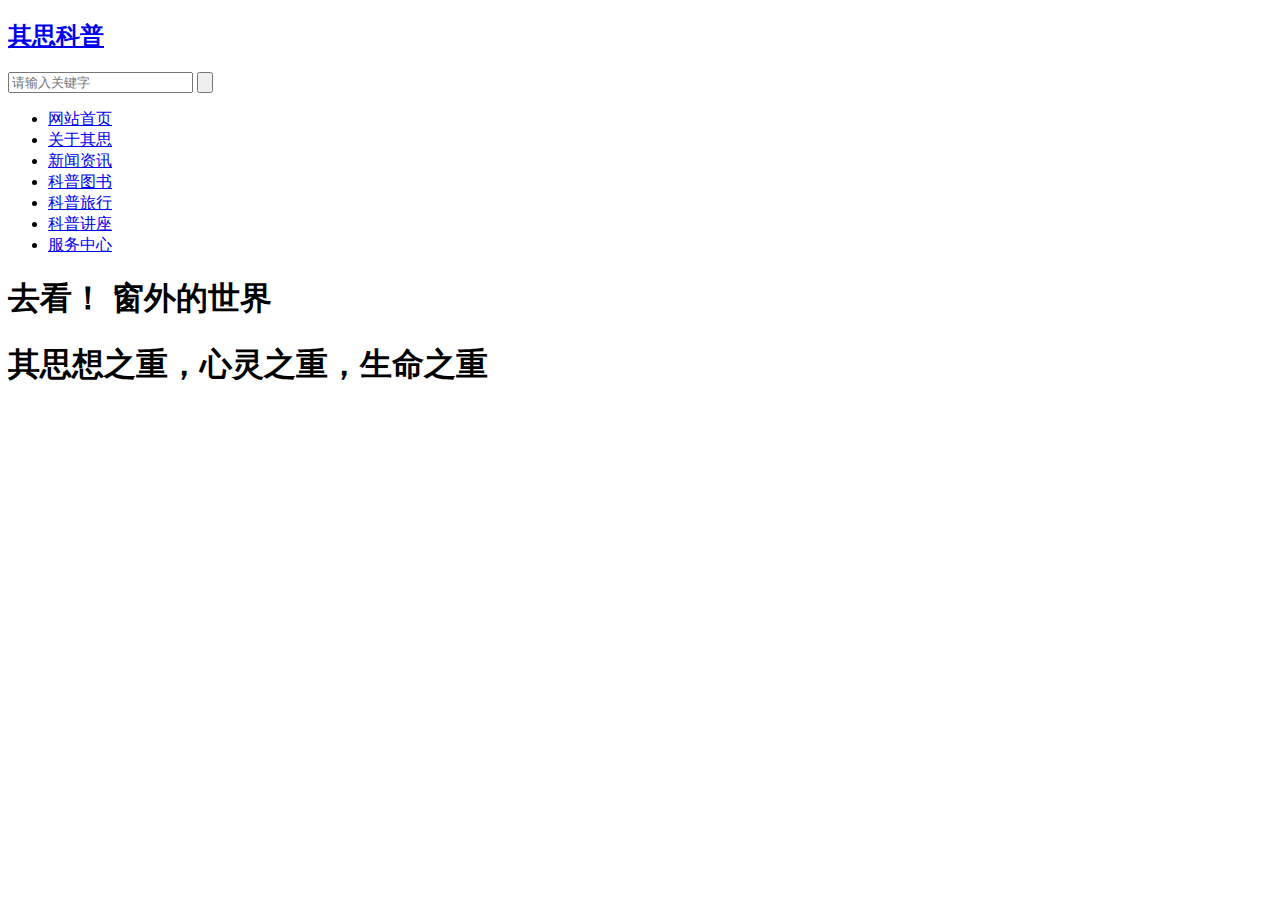
==== html/news.html @ 8fa3cbb0 "Add files via upload" ====
<!DOCTYPE html>
<html lang="en">
<head>
    <meta charset="UTF-8">
    <meta http-equiv="X-UA-Compatible" content="IE=edge">
    <meta name="viewport" content="width=device-width, initial-scale=1.0">
    <link rel="stylesheet" href="../css/base.css">
    <link rel="stylesheet" href="../css/common.css">
    <link rel="stylesheet" href="../css/news.css">
    <title>Document</title>
</head>
<body>
    <div class="header_wrap">
        <!-- 版心 -->
        <div class="top">
        <div class="w" >
        <!-- 上层部分 -->
            <div class="top_bar">
                <!-- logo部分 -->
                <div class="logo">
                    <h2>
                        <a href="#" title="其思">其思科普</a>
                    </h2>
                </div>
                <!-- 搜索框部分 -->
                <div class="search">
                    <input type="search" placeholder="请输入关键字" >
                    <button><img src="../iamges/search.png" alt=""></button>
                </div>
            </div>
        </div>
    </div>
        <!-- 上层部分结束 -->
    <!-- 下半部分     -->
        <div class="bottom w">
    <div class="nav">
        <ul class="list">
            <li class="nav_l"><a href="#">网站首页</a></li>
            <li><a href="#" target="_blank">关于其思</a></li>
            <li><a href="#" target="_blank">新闻资讯</a></li>
            <li><a href="#" target="_blank">科普图书</a></li>
            <li><a href="#" target="_blank">科普旅行</a></li>
            <li><a href="#" target="_blank">科普讲座</a></li>
            <li class="nav_r"><a href="#" target="_blank">服务中心</a></li>
        </ul>
    </div>
    </div>
    <!-- 下半部分结束 -->
    </div>
    <!-- 中心图片部分 -->
    <div class="center_img">
        <div class="w box">
            <h1>去看！ 窗外的世界</h1>
            <h1>其思想之重，心灵之重，生命之重</h1>
        </div>
    </div>
    <!-- 中心图片结束 -->
    <!-- 主体部分 -->
    <div class="news_main">
        <!-- 导航部分 -->
        <div class="news_nav">
             
        </div>
        <!-- 导航结束 -->
        <!-- 新闻部份 -->
        <div>
            <!-- 左半部分 -->
            <div></div>
            <!-- 右半部分 -->
            <div></div>
        </div>
    </div>
</body>
</html>
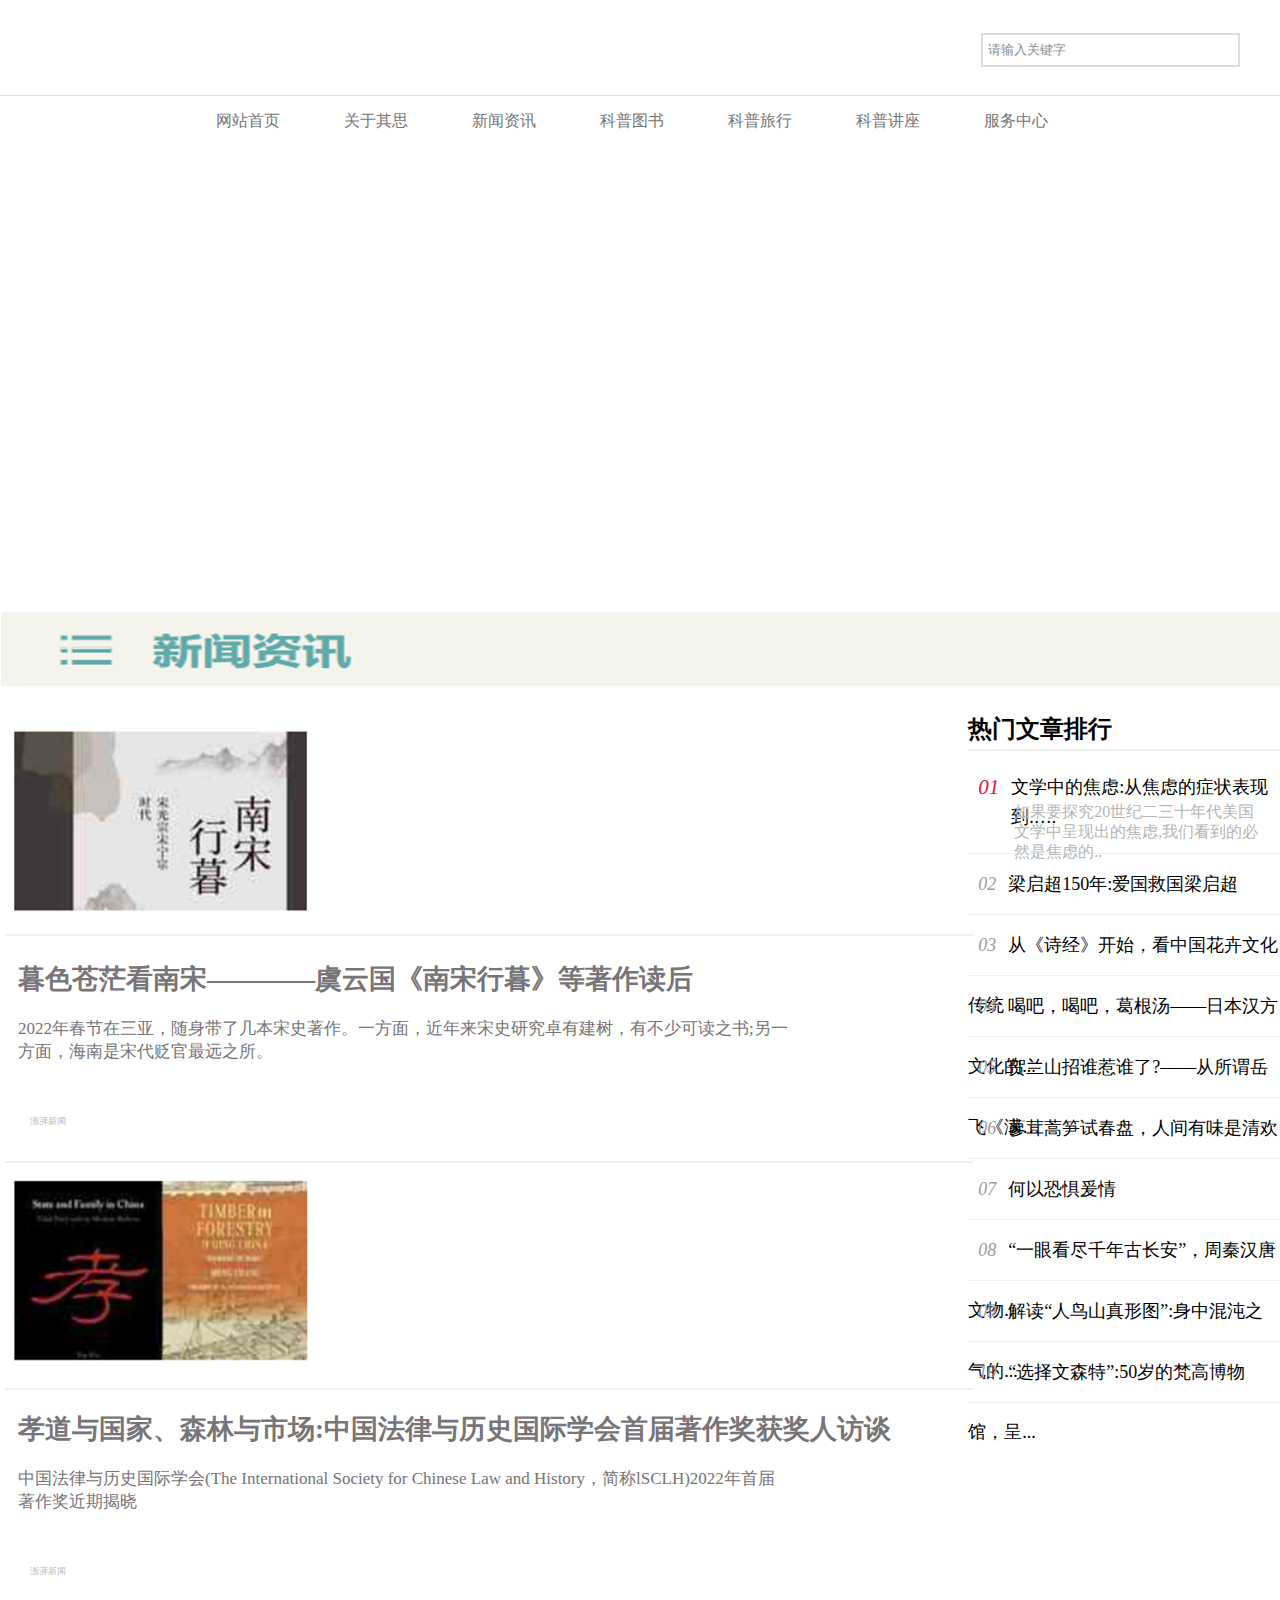
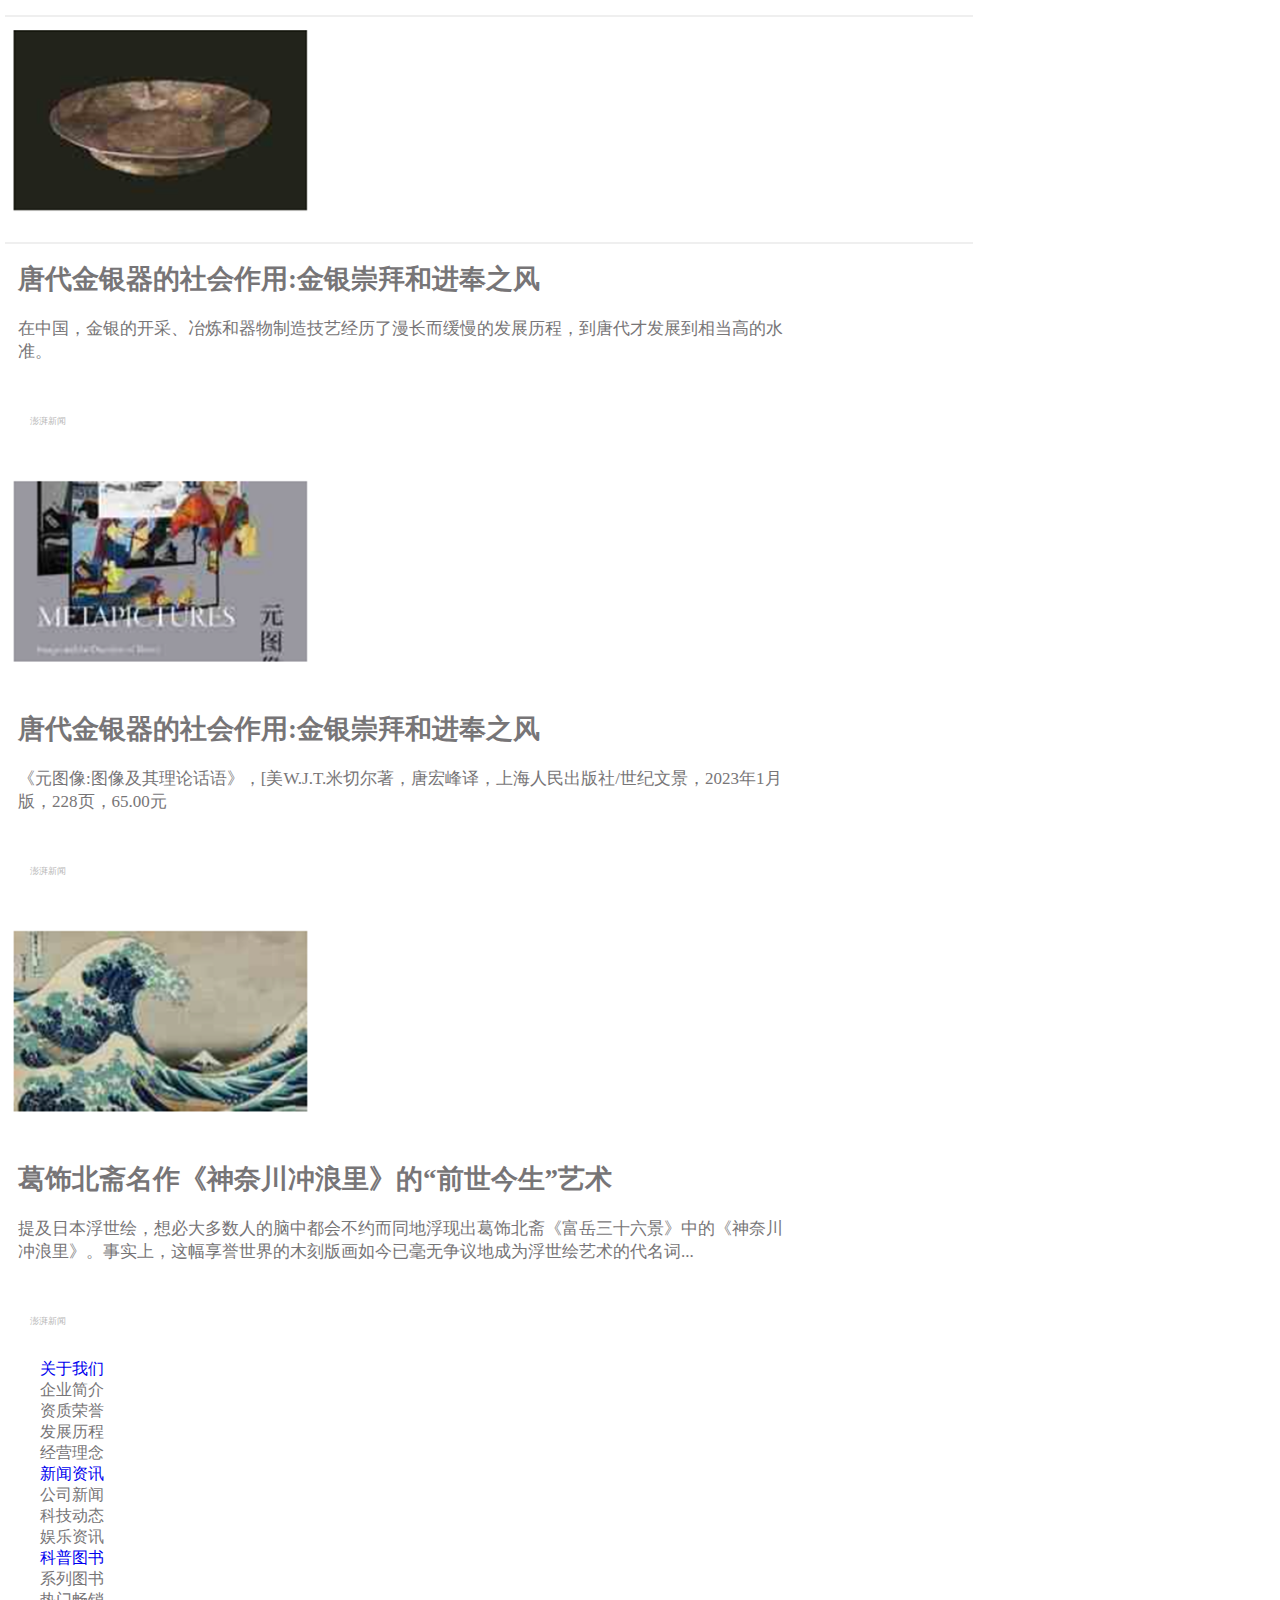
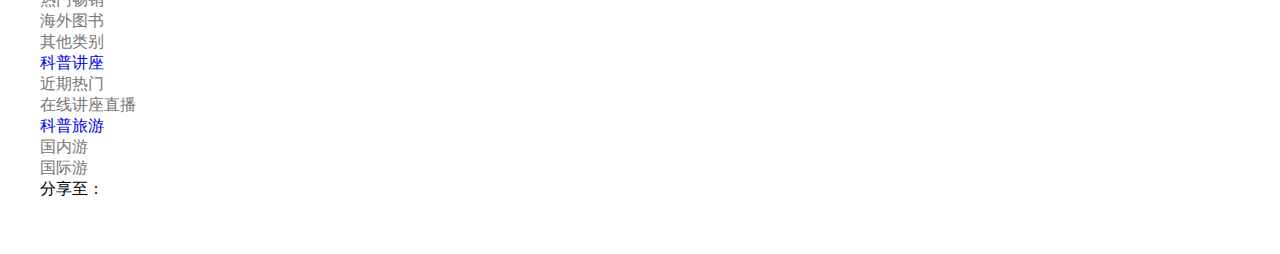
==== commit 2473b861: "Add files via upload" ====
--- a/html/news.html
+++ b/html/news.html
@@ -4,6 +4,7 @@
     <meta charset="UTF-8">
     <meta http-equiv="X-UA-Compatible" content="IE=edge">
     <meta name="viewport" content="width=device-width, initial-scale=1.0">
+    <link rel="shortcut icon" href="../favicon.ico" />
     <link rel="stylesheet" href="../css/base.css">
     <link rel="stylesheet" href="../css/common.css">
     <link rel="stylesheet" href="../css/news.css">
@@ -12,20 +13,20 @@
 <body>
     <div class="header_wrap">
         <!-- 版心 -->
-        <div class="top">
+        <div class="top t_logos">
         <div class="w" >
         <!-- 上层部分 -->
             <div class="top_bar">
                 <!-- logo部分 -->
-                <div class="logo">
+                <div class="n_logo logo">
                     <h2>
                         <a href="#" title="其思">其思科普</a>
                     </h2>
                 </div>
                 <!-- 搜索框部分 -->
-                <div class="search">
+                <div class="search n_serach">
                     <input type="search" placeholder="请输入关键字" >
-                    <button><img src="../iamges/search.png" alt=""></button>
+                    <button><img src="../images/index_images/search.png" alt=""></button>
                 </div>
             </div>
         </div>
@@ -59,16 +60,285 @@
     <div class="news_main">
         <!-- 导航部分 -->
         <div class="news_nav">
-             
         </div>
         <!-- 导航结束 -->
         <!-- 新闻部份 -->
-        <div>
+        <div class="news_content">
             <!-- 左半部分 -->
-            <div></div>
+            <div class="news_content_left">  
+                <ul>
+                    <li>
+                        <div class="news_content_left_li_l first">
+                        </div>
+                        <div class="news_content_left_li_r">
+                            <div class="top_title">
+                                <a href="#" target="_blank"><i>暮色苍茫看南宋————虞云国《南宋行暮》等著作读后</i></a>
+                            </div>
+                            <div class="middle_text">
+                               <a href="#" target="_blank"><i>2022年春节在三亚，随身带了几本宋史著作。一方面，近年来宋史研究卓有建树，有不少可读之书;另一方面，海南是宋代贬官最远之所。</i></a> 
+                            </div>
+                            <div class="bottom_footer"> 
+                                <div class="bottom_footer_l">澎湃新闻</div>
+                                <div class="bottom_footer_r"></div>
+                            </div>
+                        </div>
+                    </li>
+                    <li>
+                        <div class="news_content_left_li_l second">
+                        </div>
+                        <div class="news_content_left_li_r">
+                            <div class="top_title">
+                                <a href="#" target="_blank"><i>孝道与国家、森林与市场:中国法律与历史国际学会首届著作奖获奖人访谈</i></a>
+                            </div>
+                            <div class="middle_text">
+                               <a href="#" target="_blank"><i>中国法律与历史国际学会(The International Society for Chinese Law and History，简称lSCLH)2022年首届著作奖近期揭晓</i></a> 
+                            </div>
+                            <div class="bottom_footer"> 
+                                <div class="bottom_footer_l">澎湃新闻</div>
+                                <div class="bottom_footer_r"></div>
+                            </div>
+                        </div>
+                    </li>
+                    <li>
+                        <div class="news_content_left_li_l third">
+                        </div>
+                        <div class="news_content_left_li_r">
+                            <div class="top_title">
+                                <a href="#" target="_blank"><i>唐代金银器的社会作用:金银崇拜和进奉之风</i></a> 
+                            </div>
+                            <div class="middle_text">
+                               <a href="#" target="_blank"><i>在中国，金银的开采、冶炼和器物制造技艺经历了漫长而缓慢的发展历程，到唐代才发展到相当高的水准。</i></a> 
+                            </div>
+                            <div class="bottom_footer"> 
+                                <div class="bottom_footer_l">澎湃新闻</div>
+                                <div class="bottom_footer_r"></div>
+                            </div>
+                        </div>
+                    </li>
+                    <li>
+                        <div class="news_content_left_li_l fouth">
+                        </div>
+                        <div class="news_content_left_li_r">
+                            <div class="top_title">
+                                <a href="#" target="_blank"><i>唐代金银器的社会作用:金银崇拜和进奉之风</i></a>
+                            </div>
+                            <div class="middle_text">
+                               <a href="#" target="_blank"><i>《元图像:图像及其理论话语》，[美W.J.T.米切尔著，唐宏峰译，上海人民出版社/世纪文景，2023年1月版，228页，65.00元</i></a> 
+                            </div>
+                            <div class="bottom_footer"> 
+                                <div class="bottom_footer_l">澎湃新闻</div>
+                                <div class="bottom_footer_r"></div>
+                            </div>
+                        </div>
+                    </li>
+                    <li>
+                        <div class="news_content_left_li_l fifth">
+                        </div>
+                        <div class="news_content_left_li_r">
+                            <div class="top_title">
+                                <a href="#" target="_blank"><i>葛饰北斋名作《神奈川冲浪里》的“前世今生”艺术</i></a>
+                            </div>
+                            <div class="middle_text">
+                               <a href="#" target="_blank"><i>提及日本浮世绘，想必大多数人的脑中都会不约而同地浮现出葛饰北斋《富岳三十六景》中的《神奈川冲浪里》。事实上，这幅享誉世界的木刻版画如今已毫无争议地成为浮世绘艺术的代名词...</i></a> 
+                            </div>
+                            <div class="bottom_footer"> 
+                                <div class="bottom_footer_l">澎湃新闻</div>
+                                <div class="bottom_footer_r"></div>
+                            </div>
+                        </div>
+                    </li>
+                </ul>
+            </div>
             <!-- 右半部分 -->
-            <div></div>
-        </div>
+            <div class="news_content_right">
+                <div class="news_content_right_top">
+                    <i>热门文章排行</i>
+                </div>
+                <div class="news_content_right_bot">
+                    <li class="first">
+                        <div class="title1 ">
+                            <div class="number hot">
+                                <i>01</i>
+                            </div>
+                            <i>文学中的焦虑:从焦虑的症状表现到.….</i>
+                        </div>
+                        <div class="text">
+                            <i>如果要探究20世纪二三十年代美国文学中呈现出的焦虑,我们看到的必然是焦虑的..</i>
+                        </div>
+                    </li>
+                    <li>
+                        <div class="title">
+                            <div class="number">
+                                <i>02</i>
+                            </div>
+                            <i>梁启超150年:爱国救国梁启超</i>
+                        </div>
+                    </li>
+                    <li>
+                        <div class="title">
+                            <div class="number">
+                                <i>03</i>
+                            </div>
+                            <i>从《诗经》开始，看中国花卉文化传统</i>
+                        </div>
+                    </li>
+                    <li><div class="title">
+                        <div class="number">
+                            <i>04</i>
+                        </div>
+                        <i>喝吧，喝吧，葛根汤——日本汉方文化的...</i>
+                    </div>
+                </li>
+                    <li>
+                        <div class="title">
+                            <div class="number">
+                                <i>05</i>
+                            </div>
+                            <i>贺兰山招谁惹谁了?——从所谓岳飞《满…</i>
+                        </div>
+                    </li>
+                    <li>
+                        <div class="title">
+                            <div class="number">
+                                <i>06</i>
+                            </div>
+                            <i>蓼茸蒿笋试春盘，人间有味是清欢</i>
+                        </div>
+                    </li>
+                    <li>
+                        <div class="title">
+                            <div class="number">
+                                <i>07</i>
+                            </div>
+                            <i>何以恐惧爰情</i>
+                        </div>
+                    </li>
+                    <li>
+                        <div class="title">
+                            <div class="number">
+                                <i>08</i>
+                            </div>
+                            <i>“一眼看尽千年古长安”，周秦汉唐文物..</i>
+                        </div>
+                    </li>
+                    <li>
+                        <div class="title">
+                            <div class="number">
+                                <i>09</i>
+                            </div>
+                            <i>解读“人鸟山真形图”:身中混沌之气的...</i>
+                        </div>
+                    </li>
+                    <li>
+                        <div class="title">
+                            <div class="number">
+                                <i>10</i>
+                            </div>
+                            <i>“选择文森特”:50岁的梵高博物馆，呈...</i>
+                        </div>
+                    </li>
+                </div>
+            </div>
+        </div>
+        <!-- 新闻部分结束 -->
+        <!-- 底层部分 -->
+        <div class="m_b_bottom">
+            <div class="circle">
+            </div>
+</div>
+<div class="line"></div>
+<div class="footer">  
+    <div class="footer_m w">
+        <!-- 左半部分 -->
+        <div class="footer_m_l">
+        <div class="footer_c">
+            <div class="m_l_tit">
+                <a href="#" target="_blank"><i>关于我们</i></a>
+            </div>
+            <div class="m_l_content">
+                <li><a href="#" target="_blank">企业简介</a></li>
+                <li><a href="#" target="_blank">资质荣誉</a></li>
+                <li><a href="#" target="_blank">发展历程</a></li>
+                <li><a href="#" target="_blank">经营理念</a></li>
+            </div>
+        </div>
+
+        <div class="footer_c">
+            <div class="m_l_tit">
+                <a href="#" target="_blank"><i>新闻资讯</i></a>
+            </div>
+            <div class="m_l_content">
+                <li><a href="#" target="_blank">公司新闻</a></li>
+                <li><a href="#" target="_blank">科技动态</a></li>
+                <li><a href="#" target="_blank">娱乐资讯</a></li>
+            </div>
+        </div>
+
+        <div class="footer_c">
+            <div class="m_l_tit">
+                <a href="#" target="_blank"><i>科普图书</i></a>
+            </div>
+            <div class="m_l_content">
+                <li><a href="#" target="_blank">系列图书</a></li>
+                <li><a href="#" target="_blank">热门畅销</a></li>
+                <li><a href="#" target="_blank">海外图书</a></li>
+                <li><a href="#" target="_blank">其他类别</a></li>
+            </div>
+        </div>
+
+        <div class="footer_c">
+            <div class="m_l_tit">
+                <a href="#" target="_blank"><i>科普讲座</i></a>
+            </div>
+            <div class="m_l_content">
+                <li><a href="#" target="_blank">近期热门</a></li>
+                <li><a href="#" target="_blank">在线讲座直播</a></li>
+            </div>
+        </div>
+
+        <div class="footer_c">
+            <div class="m_l_tit">
+                <a href="#" target="_blank"><i>科普旅游</i></a>
+            </div>
+            <div class="m_l_content">
+                <li><a href="#" target="_blank">国内游</a></li>
+                <li><a href="#" target="_blank">国际游</a></li>
+            </div>
+        </div>
+        </div>
+        <!-- 左半部分结束 -->
+        <div class="footer_m_r">
+            <div class="footer_m_r_top">
+                <div class="left">
+                </div>
+                <div class="right">
+                    <div class="r_top"></div>
+                    <div class="r_bot"></div>
+                </div>
+            </div>
+            <div class="footer_m_r_bot">
+                <div class="left">
+                    <i>分享至：</i>
+                </div>
+                <div class="right">
+                    <div class="img">
+                        <a href="#" target="_blank"><img src="../images/index_images/qq.png" alt=""></a>
+                    </div>
+                    <div class="img">
+                        <a href="#" target="_blank">
+                            <img src="../images/index_images/wx.png" alt="">
+                        </a>
+                    </div>
+                    <div class="img">
+                        <a href="#" target="_blank">
+                            <img src="../images/index_images/wb.png" alt="">
+                        </a>
+                    </div>
+                </div>
+            </div>
+        </div>
+    </div>
+</div>
     </div>
 </body>
 </html>--- a/css/base.css
+++ b/css/base.css
@@ -0,0 +1,66 @@
+a, address, b, big, blockquote, body, center, cite, code, dd, del, div, dl, dt, em, fieldset, font, form, h1, h2, h3, h4, h5, h6, html, i, iframe, img, ins, label, legend, li, ol, p, pre, small, span, strong, u, ul, var {
+    margin: 0;
+    padding: 0
+}
+
+
+
+hr {
+    -moz-box-sizing: content-box;
+    box-sizing: content-box;
+    height: 0
+}
+
+a{
+    text-decoration: none;
+}
+button,
+input{
+    font-family: Microsoft Yahei;
+    border: 0;
+    outline: none;
+}
+
+ol, ul,li{
+    list-style: none
+}
+
+img {
+    border: 0;
+    vertical-align: middle
+}
+
+em, i, u {
+    font-style: normal
+}
+
+.fl {
+    float: left
+}
+
+.fr {
+    float: right
+}
+
+
+
+.clear, .clr {
+    display: block;
+    overflow: hidden;
+    clear: both;
+    height: 0;
+    line-height: 0;
+    font-size: 0
+}
+
+.clearfix:after {
+    content: ".";
+    display: block;
+    height: 0;
+    clear: both;
+    visibility: hidden
+}
+
+.clearfix {
+    *zoom: 1
+}--- a/css/common.css
+++ b/css/common.css
@@ -0,0 +1,115 @@
+/* 版心*/
+.w{
+    width: 1200px;
+    margin: 0 auto;
+}
+.header_wrap{
+    height: 139px;
+}
+.top{
+    height: 95px;
+    width: 100%;
+    border-bottom: 1px solid #dddddd;
+}
+.top_bar{
+    position: relative;
+    height: 95px;
+}
+.top_bar .logo{
+    position: absolute;
+    width: 152px; 
+    height: 95px;
+    left:23px;
+}
+.logo a{
+    display:block;
+    width: 152px; 
+    height: 95px;
+    background: url(../iamges/logo.png);
+    font-size: 0px;
+}
+.top_bar .search{
+    position: absolute;
+    top:33px;
+    right: 0px;
+    bottom: 33px;
+    width: 255px;
+    height: 30px;
+    border:2px solid #dddddd;
+}
+.search input{
+    float: left;
+ height: 30px;
+ width: 225px;
+ color: black;
+ padding-left: 5px;
+}
+input::placeholder{
+    color: #909191;
+}
+.search button {
+    /* display: inline-block; */
+    float: left;
+    width: 30px;
+    height: 30px;
+    padding: 0;
+    background-color: #fff;
+}
+/* 版心下半部分 */
+.header_wrap .bottom{
+height: 45px;
+overflow: hidden;
+}
+.bottom .nav{
+    width: 848px;
+    height: 45px;
+    margin: auto;
+    margin-top: 15px;
+}
+
+
+.list li{
+    display: inline-block;
+    padding:0px 30px;
+}
+.list .nav_l{
+    padding-left: 0px;
+}
+.nav .list .nav_r{
+    padding-right: 0px;
+}
+li a{
+    color: #777577;
+}
+
+/* 中心图片 */
+.center_img{
+    width: 100%;
+    height: 470px;
+    background-image: url(../iamges/imgs.png) ;
+    background-repeat: no-repeat;
+    background-size: cover;
+    background-position: center;
+}
+.box {
+    width: 1200px;
+    height: 470px;
+    display: flex;
+    justify-content: center;
+    align-items: center;
+    position: relative;
+  }
+  
+  h1 {
+    position: absolute;
+    top: 50%;
+    left: 50%;
+    transform: translate(-50%, -50%);
+    text-align: center;
+    margin: 0;
+    color: #fff;
+  }
+  
+  h1:first-child {
+    margin-top: -55px;
+  }
--- a/css/news.css
+++ b/css/news.css
@@ -0,0 +1,183 @@
+
+.news_main{
+    width: 100%;
+    background-color: #fff;
+}
+.news_main .news_nav{
+    width: 100%;
+    height: 100px;
+    background-image: url(../news_images/news_require.png);
+    background-position: 1px -9px;
+    background-repeat: no-repeat;
+    background-size: 1720px 98px;
+}
+/* 文章部分 */
+.news_content{
+    width: 100%;
+    display: flex;
+    justify-content: space-between;
+}
+.news_content_left{
+    width: 1242px;
+    height: 100%;
+}
+.news_content_left li{
+    width: 100%;
+    height: 225px;
+    margin-left: 5px;
+    border-bottom: 2px solid #efefef;
+}
+.news_content_left_li_l{
+    float: left;;
+    width: 311px;
+    height: 100%;
+}
+.news_content_left .first{
+    background-image: url(../news_images/news_1.png);
+    background-repeat: no-repeat;
+    background-position: center;
+    background-size: 95% 81%;
+}
+.news_content_left .second{
+    background-image: url(../news_images/news_2.png);
+    background-repeat: no-repeat;
+    background-position: center;
+    background-size: 95% 81%;
+}
+.news_content_left .third{
+    background-image: url(../news_images/news_3.png);
+    background-repeat: no-repeat;
+    background-position: center;
+    background-size: 95% 81%;
+}
+
+.news_content_left .fouth{
+    background-image: url(../news_images/news_4.png);
+    background-repeat: no-repeat;
+    background-position: center;
+    background-size: 95% 81%;
+}
+
+.news_content_left .fifth{
+    background-image: url(../news_images/news_5.png);
+    background-repeat: no-repeat;
+    background-position: center;
+    background-size: 95% 81%;
+}
+
+.news_content_left_li_r{
+    float: left;
+    margin-left: 13px;
+    width: 905px;
+    height: 100%;
+}
+.news_content_left_li_r .top_title{
+    position: relative;
+    width: 900px;
+    height: 41px;
+    margin-top: 25px;
+    line-height: 41px;
+    font-size: 27px;
+    font-weight: 800;
+}
+.news_content_left_li_r .middle_text{
+    width: 770px;
+    height: 53px;
+    margin-top: 17px;
+    font-size: 17px;
+    color: #b5b5b5;
+}
+.news_content_left_li_r .bottom_footer{
+    display: flex;
+    align-items: center;
+    justify-content: space-between;
+    text-align: center;
+    line-height: 20px;
+    font-size: 9px;
+    width: 100%;
+    height: 32px;
+    margin-top: 35px;
+    color: #b8b8b8;  
+}
+.bottom_footer_l{
+    width: 60px;
+    height: 20px;
+}
+.bottom_footer_r{
+    width: 70px;
+    height: 20px;
+}
+/* 文章右半部分 */
+.news_content_right{
+    width: 400px;
+    height: 1000px;
+}
+.news_content_right_top{
+    height: 40px;
+    width: 100%;
+    font-size: 24px;
+    font-weight: 600;
+    line-height: 40px;
+    border-bottom: 2px solid #efefef;
+}
+.news_content_right_bot{
+    width: 100%;
+    height: 860px;
+    margin-top: 30px;
+}
+
+.news_content_right_bot li{
+    width: 100%;
+    height: 60px;
+    border-bottom: 1px solid #efefef;
+}
+
+.news_content_right_bot .first{
+    position: relative;
+    width: 100%;
+    height: 72px;
+    border-bottom: 1px solid #efefef;
+}
+
+.news_content_right_bot .title{
+    float: left;
+    width: 100%;
+    height: 60px;
+    font-size: 18px;
+    font-weight: 400;
+    line-height: 60px;
+}
+.news_content_right_bot .title1{
+    float: left;
+    margin-top: -9px;
+    width: 100%;
+    height: 30px;
+    font-size: 18px;
+    font-weight: 400;
+    line-height: 30px;
+}
+.news_content_right_bot .text{
+    position: relative;
+    width: 80%;
+    height: 50px;
+    line-height: 20px;
+    font-size: 16px;
+    color: #b5b5b5;
+    left:46px;
+}
+.news_content_right_bot .number{
+   float: left;
+   margin-left: 10px;
+   margin-right: 12px;
+}
+.news_content_right_bot .first .hot i{
+    font-size: 21px;
+    font-style: italic;
+    color:crimson;
+}
+.news_content_right_bot .number i{
+    font-size: 18px;
+    font-style: italic;
+    color:#9c9c9c;
+} 
+
